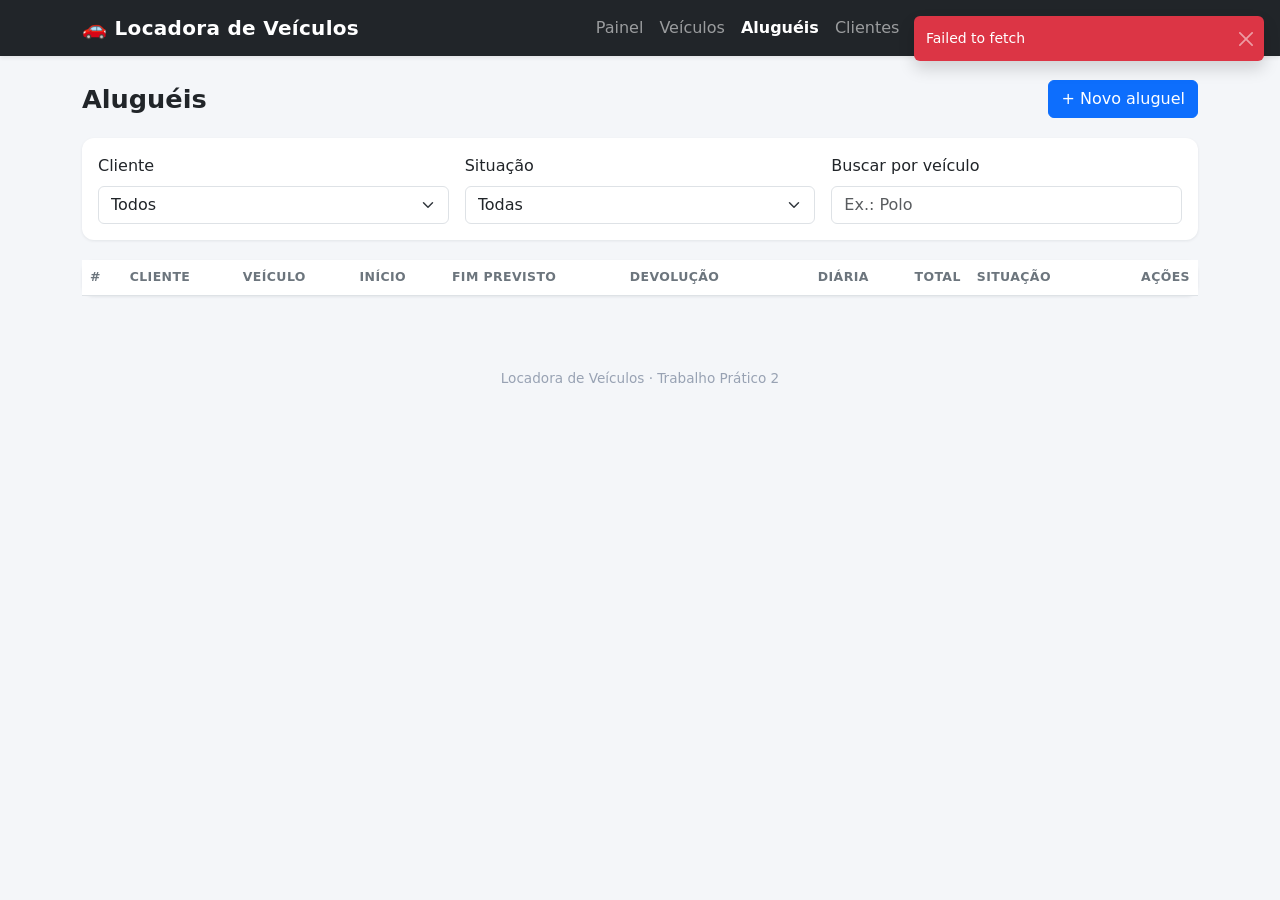
==== Projeto_Locadora/LocadoraVeiculosFront/alugueis.html @ ed9c7e89 "feat(front): alugueis com devolucao e carteira (recarga/saldo/pagamento)" ====
<!DOCTYPE html>
<html lang="pt-BR">
  <head>
    <meta charset="UTF-8" />
    <meta name="viewport" content="width=device-width, initial-scale=1.0" />
    <title>Aluguéis | Locadora de Veículos</title>
    <link
      href="https://cdn.jsdelivr.net/npm/bootstrap@5.3.3/dist/css/bootstrap.min.css"
      rel="stylesheet"
    />
    <link href="css/styles.css" rel="stylesheet" />
  </head>
  <body>
    <div id="navbar"></div>

    <main class="container">
      <div class="page-header">
        <h1>Aluguéis</h1>
        <button class="btn btn-primary" id="btnNovo">+ Novo aluguel</button>
      </div>

      <div class="filtros-bar">
        <div class="row g-3">
          <div class="col-md-4">
            <label class="form-label">Cliente</label>
            <select class="form-select" id="filtroCliente">
              <option value="">Todos</option>
            </select>
          </div>
          <div class="col-md-4">
            <label class="form-label">Situação</label>
            <select class="form-select" id="filtroStatus">
              <option value="">Todas</option>
              <option value="1">Em aberto</option>
              <option value="2">Finalizado</option>
              <option value="3">Cancelado</option>
            </select>
          </div>
          <div class="col-md-4">
            <label class="form-label">Buscar por veículo</label>
            <input type="text" class="form-control" id="filtroVeiculo" placeholder="Ex.: Polo" />
          </div>
        </div>
      </div>

      <div class="card">
        <div class="table-responsive">
          <table class="table table-hover align-middle mb-0">
            <thead>
              <tr>
                <th>#</th>
                <th>Cliente</th>
                <th>Veículo</th>
                <th>Início</th>
                <th>Fim previsto</th>
                <th>Devolução</th>
                <th class="text-end">Diária</th>
                <th class="text-end">Total</th>
                <th>Situação</th>
                <th class="text-end">Ações</th>
              </tr>
            </thead>
            <tbody id="tabela"></tbody>
          </table>
        </div>
      </div>
    </main>

    <footer class="rodape">Locadora de Veículos &middot; Trabalho Prático 2</footer>

    <!-- Modal novo/editar aluguel -->
    <div class="modal fade" id="modalForm" tabindex="-1">
      <div class="modal-dialog">
        <div class="modal-content">
          <form id="formAluguel">
            <div class="modal-header">
              <h5 class="modal-title" id="modalTitulo">Novo aluguel</h5>
              <button type="button" class="btn-close" data-bs-dismiss="modal"></button>
            </div>
            <div class="modal-body">
              <input type="hidden" id="campoId" />
              <div class="mb-3">
                <label class="form-label">Cliente *</label>
                <select class="form-select" id="campoCliente" required></select>
              </div>
              <div class="mb-3">
                <label class="form-label">Veículo *</label>
                <select class="form-select" id="campoVeiculo" required></select>
                <div class="form-text">Apenas veículos disponíveis aparecem na lista.</div>
              </div>
              <div class="row">
                <div class="col-md-6 mb-3">
                  <label class="form-label">Data de início *</label>
                  <input type="date" class="form-control" id="campoInicio" required />
                </div>
                <div class="col-md-6 mb-3">
                  <label class="form-label">Fim previsto *</label>
                  <input type="date" class="form-control" id="campoFim" required />
                </div>
              </div>
            </div>
            <div class="modal-footer">
              <button type="button" class="btn btn-secondary" data-bs-dismiss="modal">Cancelar</button>
              <button type="submit" class="btn btn-primary">Salvar</button>
            </div>
          </form>
        </div>
      </div>
    </div>

    <!-- Modal de devolução -->
    <div class="modal fade" id="modalDevolucao" tabindex="-1">
      <div class="modal-dialog">
        <div class="modal-content">
          <form id="formDevolucao">
            <div class="modal-header">
              <h5 class="modal-title">Registrar devolução</h5>
              <button type="button" class="btn-close" data-bs-dismiss="modal"></button>
            </div>
            <div class="modal-body">
              <input type="hidden" id="devId" />
              <p class="text-muted" id="devResumo"></p>
              <div class="mb-3">
                <label class="form-label">Data da devolução *</label>
                <input type="date" class="form-control" id="devData" required />
              </div>
              <div class="mb-3">
                <label class="form-label">Quilometragem final *</label>
                <input type="number" step="0.01" min="0" class="form-control" id="devKm" required />
              </div>
              <div class="alert alert-info mb-0">
                O valor total será calculado pela API e debitado da carteira do cliente.
              </div>
            </div>
            <div class="modal-footer">
              <button type="button" class="btn btn-secondary" data-bs-dismiss="modal">Cancelar</button>
              <button type="submit" class="btn btn-success">Confirmar devolução</button>
            </div>
          </form>
        </div>
      </div>
    </div>

    <script src="https://cdn.jsdelivr.net/npm/bootstrap@5.3.3/dist/js/bootstrap.bundle.min.js"></script>
    <script src="js/ui.js"></script>
    <script src="js/api.js"></script>
    <script src="js/alugueis.js"></script>
  </body>
</html>
---- Projeto_Locadora/LocadoraVeiculosFront/css/styles.css ----
:root {
  --cor-primaria: #0d6efd;
  --cor-escura: #212529;
}

body {
  background-color: #f4f6f9;
  min-height: 100vh;
}

.navbar-brand {
  letter-spacing: 0.3px;
}

main {
  padding-top: 1.5rem;
  padding-bottom: 3rem;
}

.page-header {
  display: flex;
  flex-wrap: wrap;
  align-items: center;
  justify-content: space-between;
  gap: 0.75rem;
  margin-bottom: 1.25rem;
}

.page-header h1 {
  font-size: 1.6rem;
  font-weight: 700;
  margin: 0;
}

.card {
  border: none;
  border-radius: 0.75rem;
  box-shadow: 0 1px 3px rgba(16, 24, 40, 0.08);
}

.stat-card {
  border-left: 4px solid var(--cor-primaria);
}

.stat-card .stat-valor {
  font-size: 1.75rem;
  font-weight: 700;
}

.stat-card .stat-rotulo {
  color: #6c757d;
  font-size: 0.85rem;
  text-transform: uppercase;
  letter-spacing: 0.5px;
}

.tabela-acoes {
  white-space: nowrap;
}

.table thead th {
  font-size: 0.78rem;
  text-transform: uppercase;
  letter-spacing: 0.4px;
  color: #6c757d;
}

.filtros-bar {
  background: #fff;
  border-radius: 0.75rem;
  padding: 1rem;
  box-shadow: 0 1px 3px rgba(16, 24, 40, 0.08);
  margin-bottom: 1.25rem;
}

.badge-status-aberto {
  background-color: #cfe2ff;
  color: #084298;
}
.badge-status-finalizado {
  background-color: #d1e7dd;
  color: #0f5132;
}
.badge-status-cancelado {
  background-color: #f8d7da;
  color: #842029;
}

.saldo-destaque {
  font-size: 2.25rem;
  font-weight: 700;
}

footer.rodape {
  color: #98a2b3;
  font-size: 0.85rem;
  text-align: center;
  padding: 1.5rem 0;
}
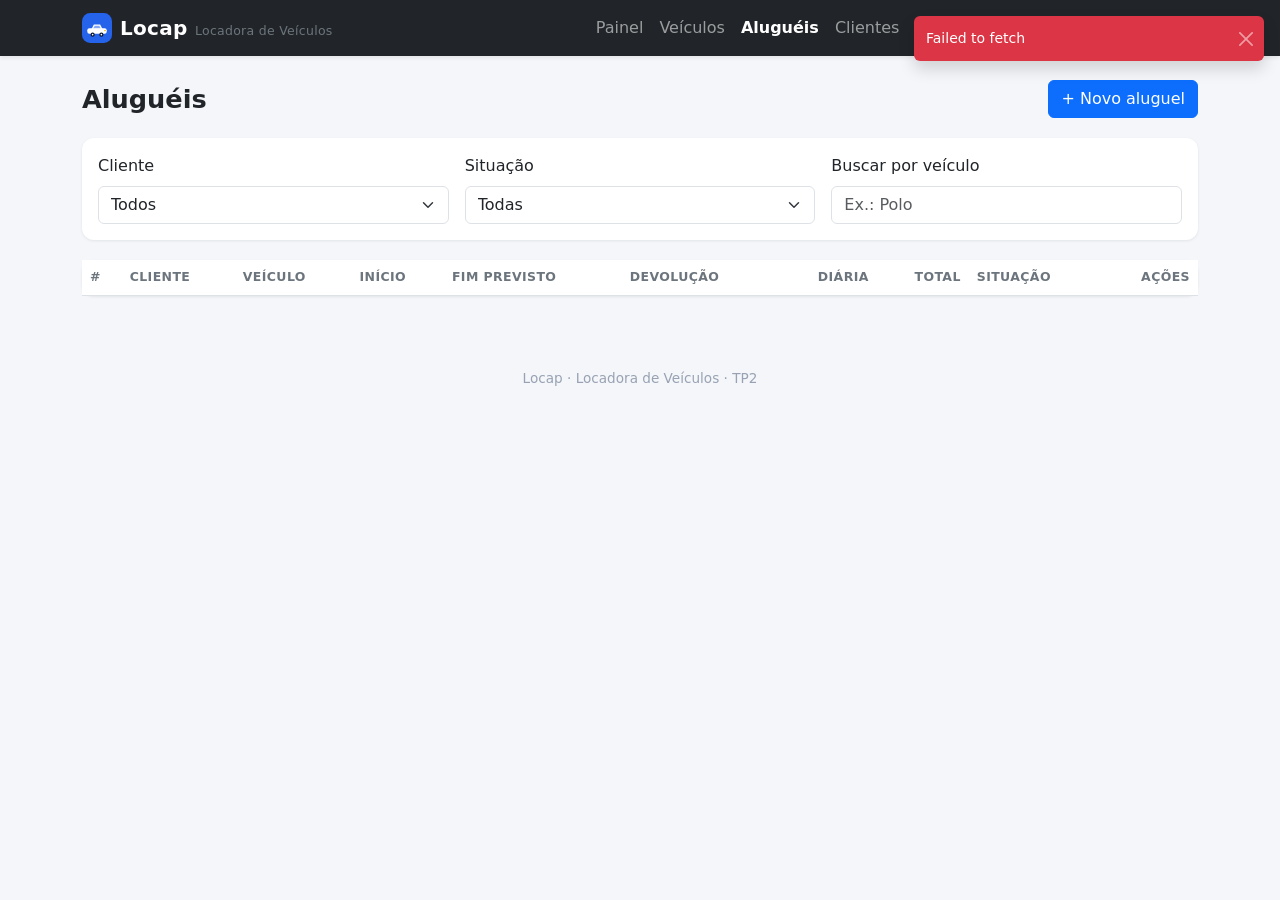
==== commit 3ad54210: "feat: identidade visual Locap (logo, nome na navbar, titulos e docs)" ====
--- a/Projeto_Locadora/LocadoraVeiculosFront/alugueis.html
+++ b/Projeto_Locadora/LocadoraVeiculosFront/alugueis.html
@@ -3,7 +3,7 @@
   <head>
     <meta charset="UTF-8" />
     <meta name="viewport" content="width=device-width, initial-scale=1.0" />
-    <title>Aluguéis | Locadora de Veículos</title>
+    <title>Aluguéis | Locap</title>
     <link
       href="https://cdn.jsdelivr.net/npm/bootstrap@5.3.3/dist/css/bootstrap.min.css"
       rel="stylesheet"
@@ -66,7 +66,7 @@
       </div>
     </main>
 
-    <footer class="rodape">Locadora de Veículos &middot; Trabalho Prático 2</footer>
+    <footer class="rodape">Locap &middot; Locadora de Veículos &middot; TP2</footer>
 
     <!-- Modal novo/editar aluguel -->
     <div class="modal fade" id="modalForm" tabindex="-1">
